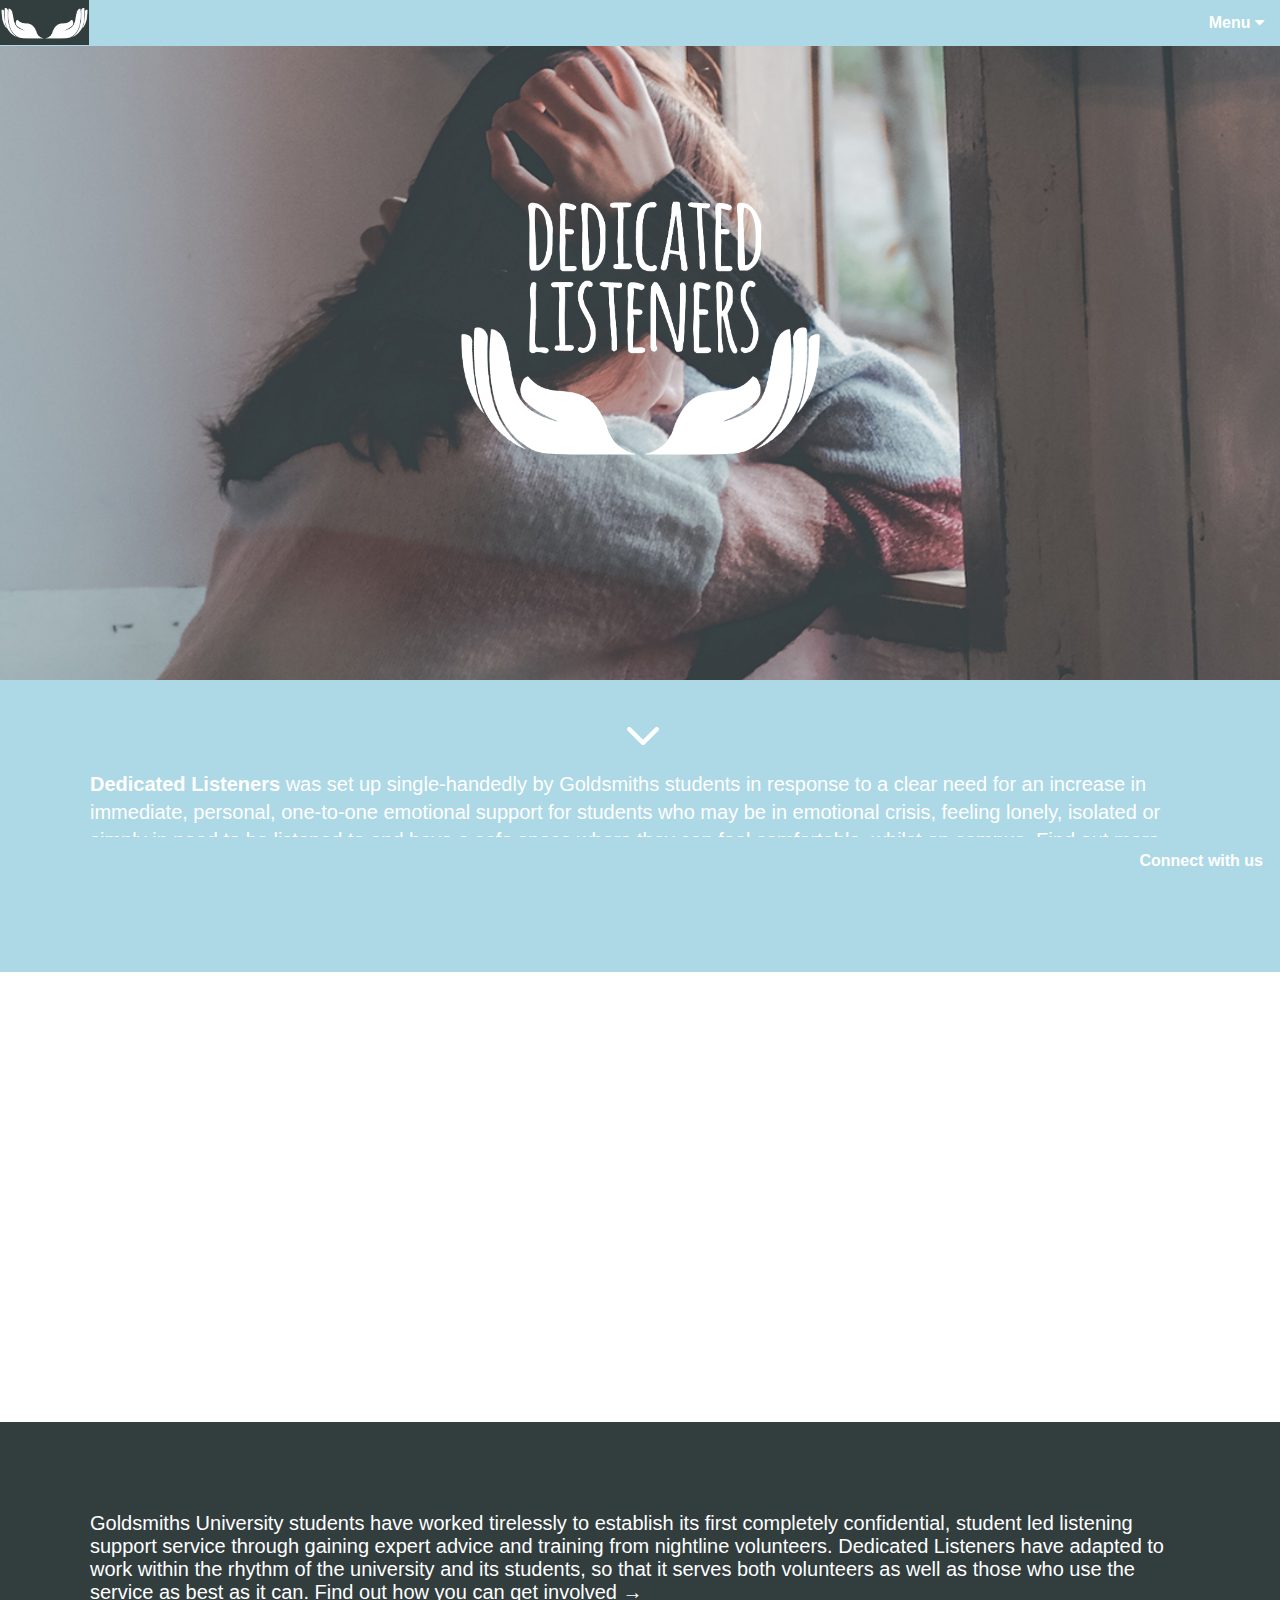
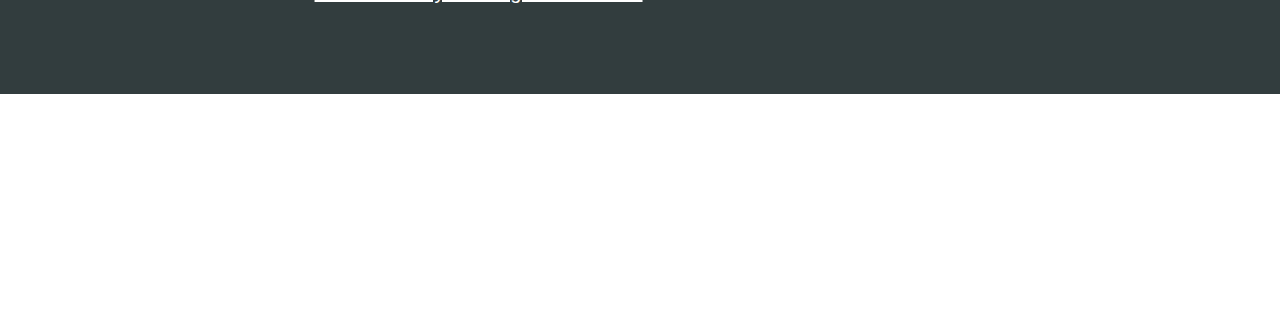
==== index.html @ ea0735be "added bouncing arrow" ====
<!DOCTYPE html>
<html lang="en">

<head>
<meta charset="UTF-8">
<title>Dedicated Listeners | Dedicated Listeners</title>


<meta name="viewport" content="width=device-width, initial-scale=1">
<meta name="description" content="Dedicated listeners is a service run by students for students.  Students can drop by our service and talk to a trained					listener about any issue they want to.">

<link rel="stylesheet" type="text/css" href="css/style.css">
<link rel="stylesheet" type="text/css" href="css/index.css">
<link rel="stylesheet" href="https://cdnjs.cloudflare.com/ajax/libs/font-awesome/4.7.0/css/font-awesome.min.css">
<!-- Global site tag (gtag.js) - Google Analytics -->
<script async src="https://www.googletagmanager.com/gtag/js?id=UA-137706981-1"></script>
<script>
  window.dataLayer = window.dataLayer || [];
  function gtag(){dataLayer.push(arguments);}
  gtag('js', new Date());

  gtag('config', 'UA-137706981-1');
</script>


  </head>

<body>

    <div class="navbar">
      <a href="index.html">
         <img class="logo" src="images/dl-logo-hands.png" alt="Dedicated listeners logo">
       </a>
      <div class="dropdown">
      <button class="dropbtn" onclick="myFunction()"><b>Menu</b>
        <i class="fa fa-caret-down"></i>
      </button>
      <div class="dropdown-content" id="myDropdown">
        <a href="about.html">About Us</a>
        <a href="news.html">News</a>
        <a href="getinvolved.html">Get Involved</a>
        <a href="contact.html">Contact Us</a>
        <a href="affirmations.html">Uplift</a>
      </div>
      </div>
    </div>

<center>
  <div class="parallax">


  <img class="big" src="images/dl-logo.png" alt="Dedicated Listeners Logo">
</div>
<div id="nav" class="clearfix">

<div class="arrow bounce"><a href="#headline1"><img src="images/arrow.png" class="center"></a></div>
</center>
<a name="headline1"></a>

<div class="intro">

<h1>Dedicated Listeners</h1><span> was set up single-handedly by Goldsmiths
students in response to a clear need for an increase in immediate, personal,
one-to-one emotional support for students who may be in emotional crisis, feeling lonely,
isolated or simply in need to be listened to and have a safe space where they can feel comfortable, whilst on campus.
<a href="about.html">Find out more about us &rarr;</a></span>

</div>

</center>
<a name="headline1"></a>
<div class="parallax"></div>
<div class="parallax">
<div class="get">
Goldsmiths University students have worked tirelessly to establish its first completely confidential,
student led listening support service through gaining expert advice and training from nightline volunteers.
Dedicated Listeners have adapted to work within the rhythm of the university and its students,
so that it serves both volunteers as well as those who use the service as best as it can.
<a href="getinvolved.html">Find out how you can get involved &rarr;</a>
</div>


<div class="parallax"></div>
<!-- Trigger/Open The Modal -->
<div class="footer">
<button id="myBtn"><b>Connect with us</b></button>

<!-- The Modal -->
<div id="myModal" class="modal">

  <!-- Modal content -->
  <div class="modal-content">
    <div class="modal-header">
      <span class="close">&times;</span>
      <h4>Connect with us</h4>
    </div>
    <div class="modal-body">
      <p>  <a href="https://www.facebook.com/goldlisteners/"><img id="fb" src="images/facebook1.png"></a>
        <a href="https://www.instagram.com/dedicatedlisteners/"><img id="ig" src="images/instagram.png"></a>
        <a href="mailto:dedicatedlisteners@gmail.com"><img id="email" src="images/email.png"></a>
</p>
    </div>
  </div>
</div>
</div>


  </div>

<script src="https://ajax.googleapis.com/ajax/libs/jquery/3.1.0/jquery.min.js"></script>
  <script src="js/drops.js"></script>


  </body>
  </html>
---- css/style.css ----
body {
  margin: 0px;
  justify-content: center;
  font-family: arial;
}

/* Navbar container */
.navbar {
  top: 0;
  overflow: hidden;
  background-color: lightblue;
  font-family: Arial, Helvetica, sans-serif;
  width: 100%;
  position: fixed;


}

.logo {
  height: 41px;
  width: auto;
}

.navbar a {
  float: left;
  font-size: 16px;
  color: white;
  text-align: center;
  padding: 0;
  text-decoration: none;

}


.dropdown {
  float: right;
  overflow: hidden;

}

.dropdown .dropbtn {
  cursor: pointer;
  font-size: 16px;
  border: none;
  outline: none;
  color: white;
  padding: 14px 16px;
  background-color: inherit;
  font-family: inherit;
  margin: 0;
}

.navbar a:hover, .dropdown:hover .dropbtn, .dropbtn:focus {
  background-color: #323d3e;
}

.dropdown-content {
  display: none;
  position: fixed;
  background-color: #323d3e;
  min-width: 140px;
  box-shadow: 0px 8px 16px 0px rgba(0,0,0,0.2);
  z-index: 9999;
  left:auto;
  right:0;
}

.dropdown-content a {
  float: none;
  color: white;
  padding: 12px 16px;
  text-decoration: none;
  display: block;
  text-align: right;
}

.dropdown-content a:hover {
  background-color: lightblue;
}

.show {
  display: block;
}

h1, h2 {

text-align: center;

}

a {
  color: white;
}

#email {
  padding: 2vh;
}

#fb {
  padding: 2vh;
}
#ig {
  padding: 2vh;
}

.footer {
  position: fixed;
  bottom: 0;
  width: 100%;
  height: 5vh;
  background-color: lightblue;
  color: white;
  font-family: arial;
  padding-bottom: 2vh;
}
#myBtn {
  background-color: lightblue;
  border: none;
  color: white;
  padding: 11px 15px;
  text-align: center;
  text-decoration: none;
  display: inline-block;
  font-size: 16px;
  margin: 4px 2px;
  cursor: pointer;
  float: right;
}

.modal {
  display: none;
  position: fixed;
  z-index: 1;
  left: 0;
  top: 0;
  width: 100%;
  height: 100%;
  overflow: auto; /* Enable scroll if needed */
  background-color: rgb(0,0,0); /* Fallback color */
  background-color: rgba(0,0,0,0.4); /* Black w/ opacity */
  -webkit-animation-name: fadeIn; /* Fade in the background */
  -webkit-animation-duration: 0.4s;
  animation-name: fadeIn;
  animation-duration: 0.4s
}

/* Modal Content */
.modal-content {
  right: 0;
  position: fixed;
  bottom: 0;
  background-color: lightblue;
  -webkit-animation-name: slideIn;
  -webkit-animation-duration: 0.4s;
  animation-name: slideIn;
  animation-duration: 0.4s
}

/* The Close Button */
.close {
  color: white;
  float: right;
  font-size: 28px;
  font-weight: bold;
}

.close:hover,
.close:focus {
  color: #000;
  text-decoration: none;
  cursor: pointer;
}

.modal-header {
  padding: 1px 16px;
  background-color: #323d3e;
  color: white;
}

.modal-body {padding: 2px 16px;}

.modal-footer {
  padding: 2px 16px;
  background-color: #323d3e;
  color: white;
}

/* Add Animation */
@-webkit-keyframes slideIn {
  from {bottom: -300px; opacity: 0}
  to {bottom: 0; opacity: 1}
}

@keyframes slideIn {
  from {bottom: -300px; opacity: 0}
  to {bottom: 0; opacity: 1}
}

@-webkit-keyframes fadeIn {
  from {opacity: 0}
  to {opacity: 1}
}

@keyframes fadeIn {
  from {opacity: 0}
  to {opacity: 1}
}
---- css/index.css ----
body, html {
  height: 100%;
  scroll-behavior: smooth;
}

.parallax {

  background-image: url("../images/alone.jpg");
  height: 50%;
  background-attachment: fixed;
  background-position: center;
  background-repeat: no-repeat;
  background-size: cover;

}

.arrow {
    position: absolute;
    max-width:100%;
    max-height:100%;
    top:80%;
    left:49vw;
    overflow: hidden;
}

.bounce {
  animation: bounce 2s infinite;
}

@keyframes bounce {
  0%, 20%, 50%, 80%, 100% {
    transform: translateY(0);
  }
  40% {
    transform: translateY(-30px);
  }
  60% {
    transform: translateY(-15px);
  }
}
.arrow2 {
    margin-left: 49vw;
    position: sticky;
    max-width:100%;
    max-height:100%;
    top:80%;
    overflow: inherit;
}


.bounce2 {
  animation: bounce 2s infinite;
}

@keyframes bounce {
  0%, 20%, 50%, 80%, 100% {
    transform: translateY(0);
  }
  40% {
    transform: translateY(-30px);
  }
  60% {
    transform: translateY(-15px);
  }
}


img.big {
    max-width: 30%;

    max-height:auto;
    margin: 20vh;
    left: 50%;
}
h1, span {
    display: inline;
    vertical-align: top;
    font-family: arial;
    line-height: 28px;
    font-size: 20px;
    color: white
}
.intro {
  background-color: lightblue;
  padding: 10vh;
}

.get {
  font-size: 20px;
  padding: 10vh;
  background-color: #323d3e;
  color: white;
  font-family: arial;
}
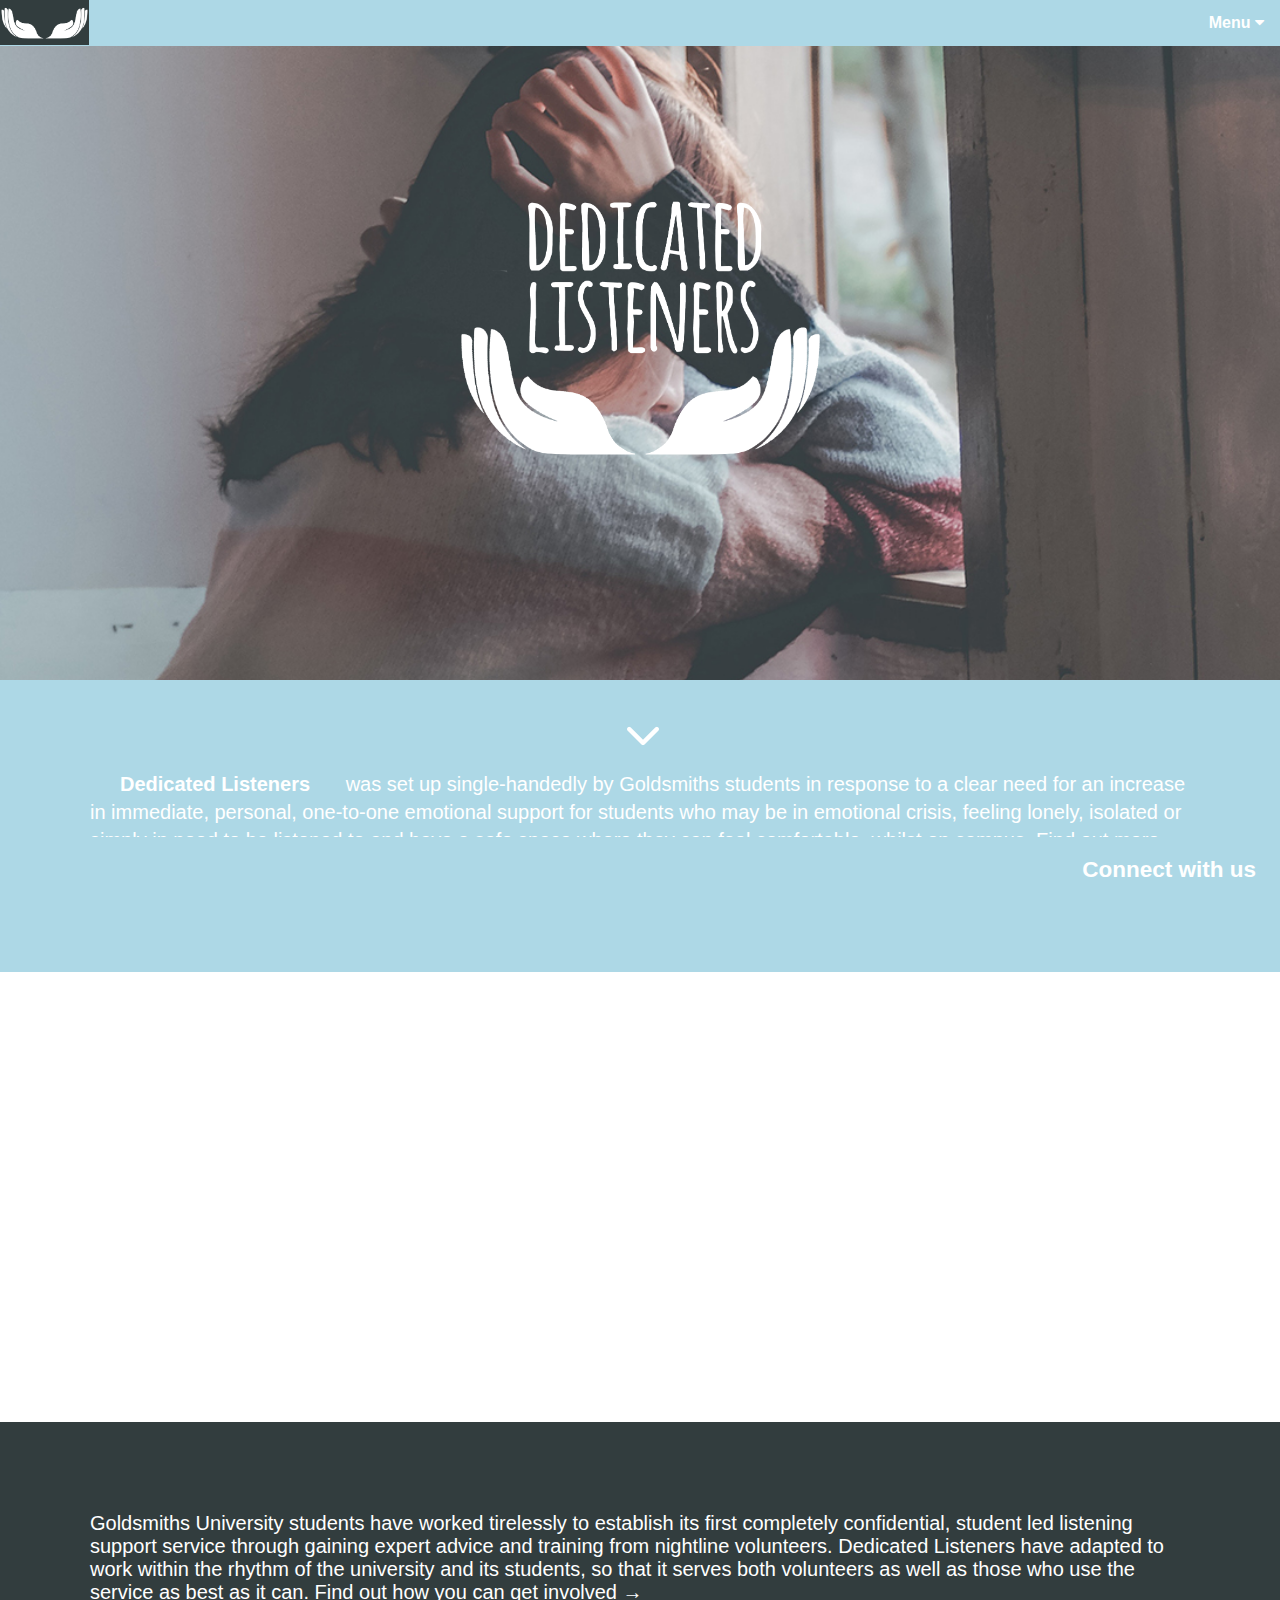
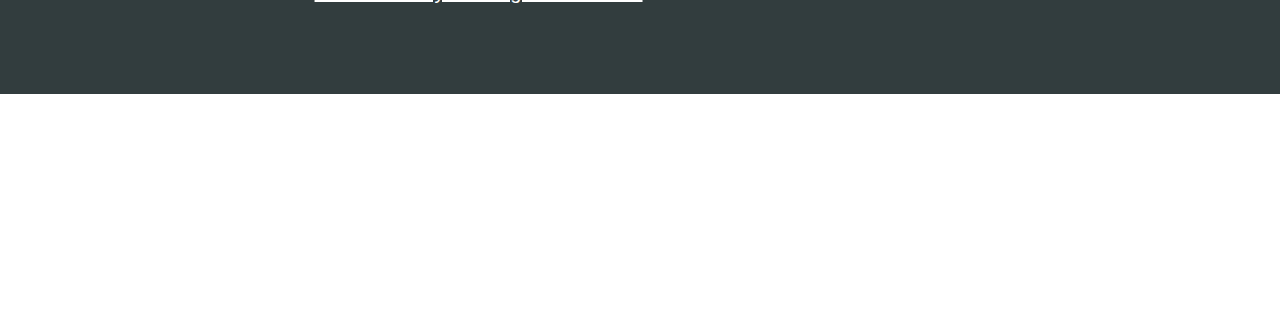
==== commit 8a113126: "formatted about page" ====
--- a/index.html
+++ b/index.html
@@ -53,9 +53,9 @@
 </div>
 <div id="nav" class="clearfix">
 
-<div class="arrow bounce"><a href="#headline1"><img src="images/arrow.png" class="center"></a></div>
+<div class="arrow bounce"><img src="images/arrow.png" class="center"></a></div>
 </center>
-<a name="headline1"></a>
+
 
 <div class="intro">
 
@@ -68,7 +68,7 @@
 </div>
 
 </center>
-<a name="headline1"></a>
+
 <div class="parallax"></div>
 <div class="parallax">
 <div class="get">
--- a/css/style.css
+++ b/css/style.css
@@ -86,6 +86,7 @@
 h1, h2 {
 
 text-align: center;
+padding: 30px;
 
 }
 
@@ -122,8 +123,8 @@
   text-align: center;
   text-decoration: none;
   display: inline-block;
-  font-size: 16px;
-  margin: 4px 2px;
+  font-size: 2.5vh;
+  margin: 1vh;
   cursor: pointer;
   float: right;
 }
@@ -183,7 +184,7 @@
 .modal-footer {
   padding: 2px 16px;
   background-color: #323d3e;
-  color: white;
+
 }
 
 /* Add Animation */
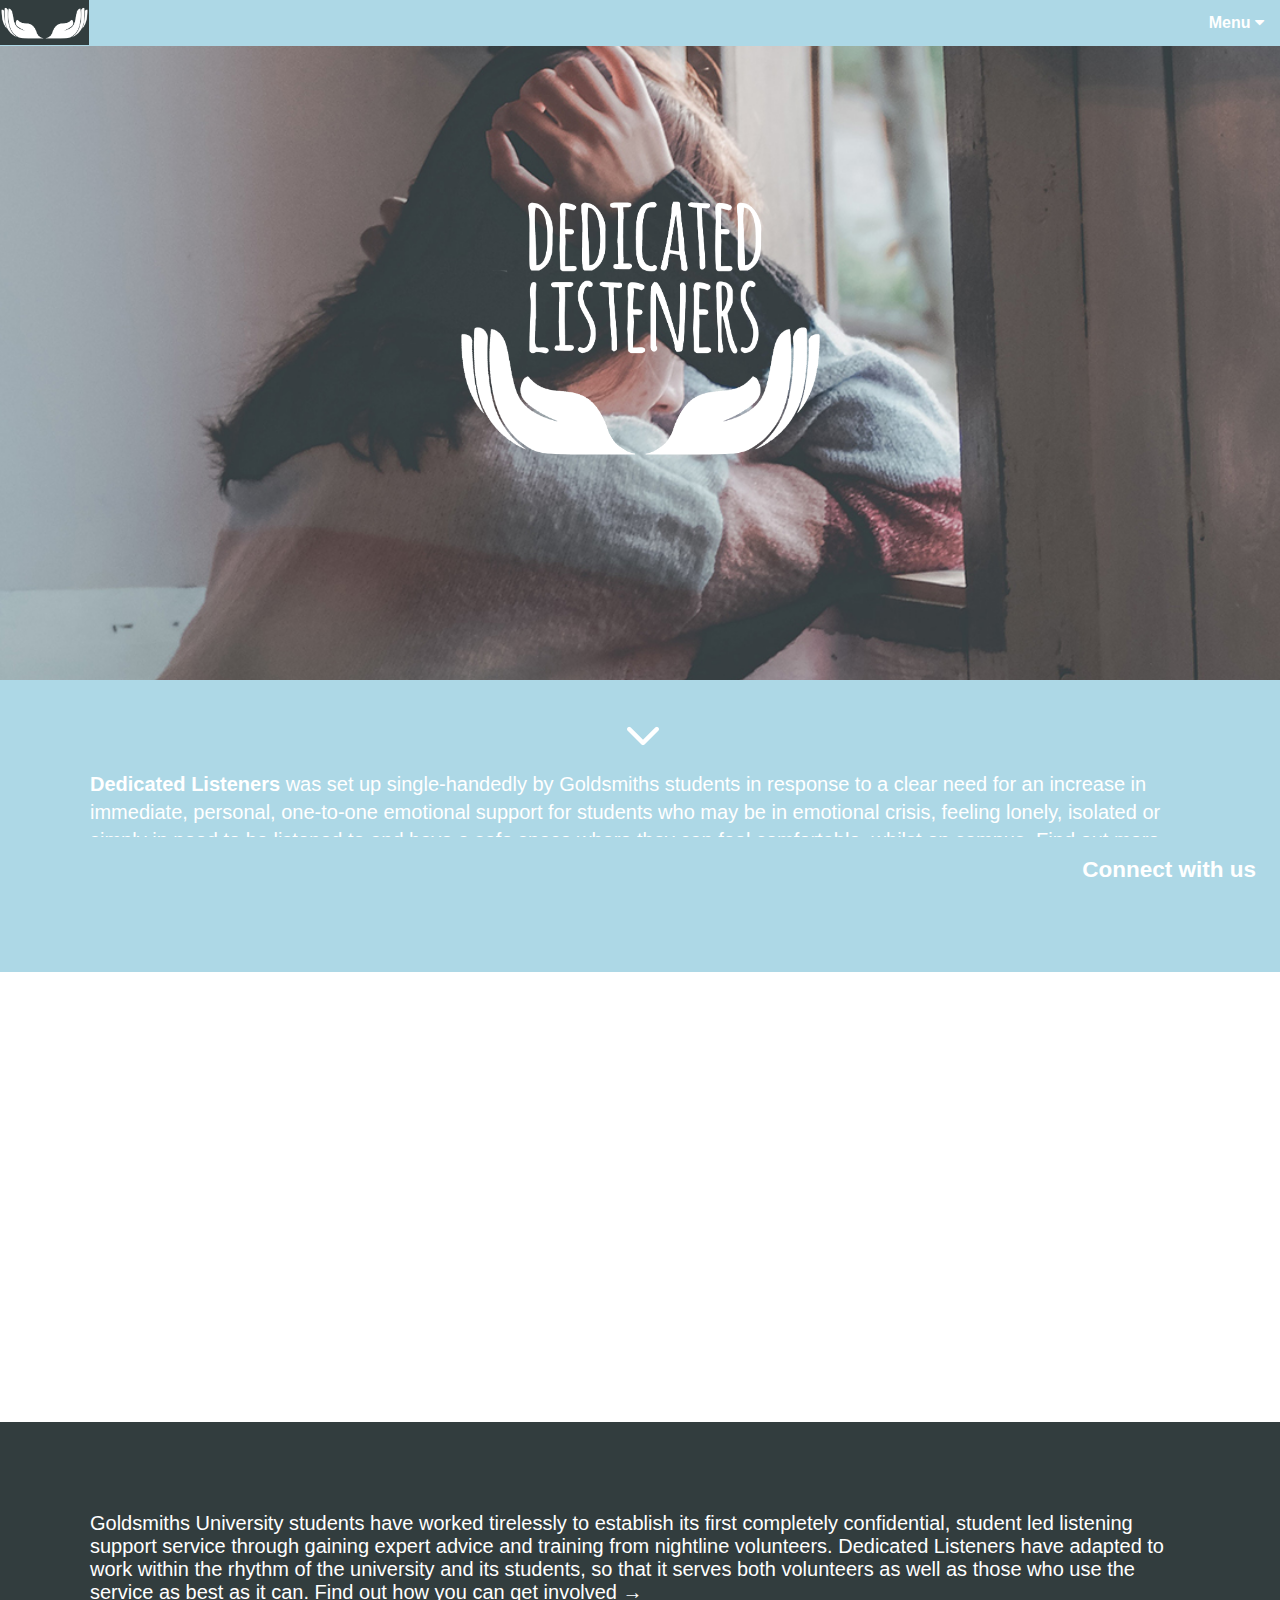
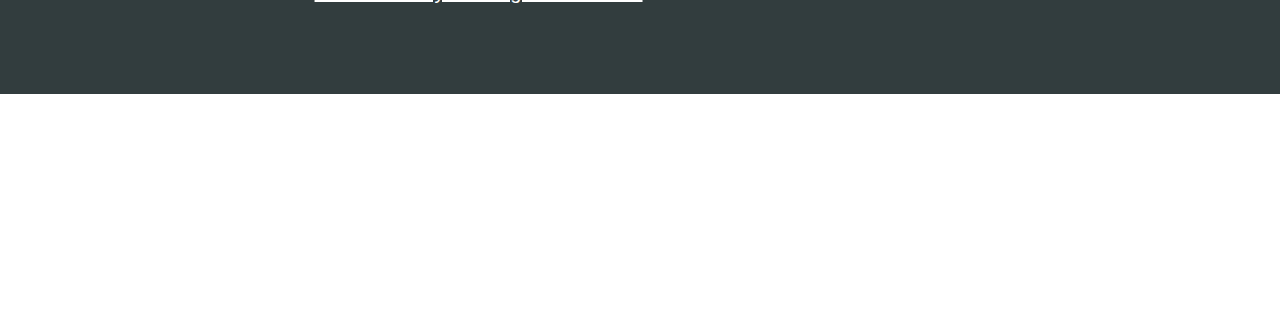
==== commit 65319d99: "altered style.css" ====
--- a/index.html
+++ b/index.html
@@ -3,7 +3,7 @@
 
 <head>
 <meta charset="UTF-8">
-<title>Dedicated Listeners | Dedicated Listeners</title>
+<title>Dedicated Listeners | Homepage</title>
 
 
 <meta name="viewport" content="width=device-width, initial-scale=1">
@@ -38,7 +38,7 @@
       <div class="dropdown-content" id="myDropdown">
         <a href="about.html">About Us</a>
         <a href="news.html">News</a>
-        <a href="getinvolved.html">Get Involved</a>
+        <a href="get_involved.html">Get Involved</a>
         <a href="contact.html">Contact Us</a>
         <a href="affirmations.html">Uplift</a>
       </div>
@@ -76,7 +76,7 @@
 student led listening support service through gaining expert advice and training from nightline volunteers.
 Dedicated Listeners have adapted to work within the rhythm of the university and its students,
 so that it serves both volunteers as well as those who use the service as best as it can.
-<a href="getinvolved.html">Find out how you can get involved &rarr;</a>
+<a href="get_involved.html">Find out how you can get involved &rarr;</a>
 </div>
 
 
@@ -104,9 +104,6 @@
 </div>
 </div>
 
-
-  </div>
-
 <script src="https://ajax.googleapis.com/ajax/libs/jquery/3.1.0/jquery.min.js"></script>
   <script src="js/drops.js"></script>
 
--- a/css/style.css
+++ b/css/style.css
@@ -2,7 +2,7 @@
 body {
   margin: 0px;
   justify-content: center;
-  font-family: arial;
+  font-family: Arial, Helvetica, sans-serif;;
 }
 
 /* Navbar container */
@@ -31,7 +31,6 @@
   text-decoration: none;
 
 }
-
 
 .dropdown {
   float: right;
@@ -81,13 +80,6 @@
 
 .show {
   display: block;
-}
-
-h1, h2 {
-
-text-align: center;
-padding: 30px;
-
 }
 
 a {
@@ -187,6 +179,11 @@
 
 }
 
+/* active look on menu */
+.current {
+  background-color: lightblue;
+}
+
 /* Add Animation */
 @-webkit-keyframes slideIn {
   from {bottom: -300px; opacity: 0}
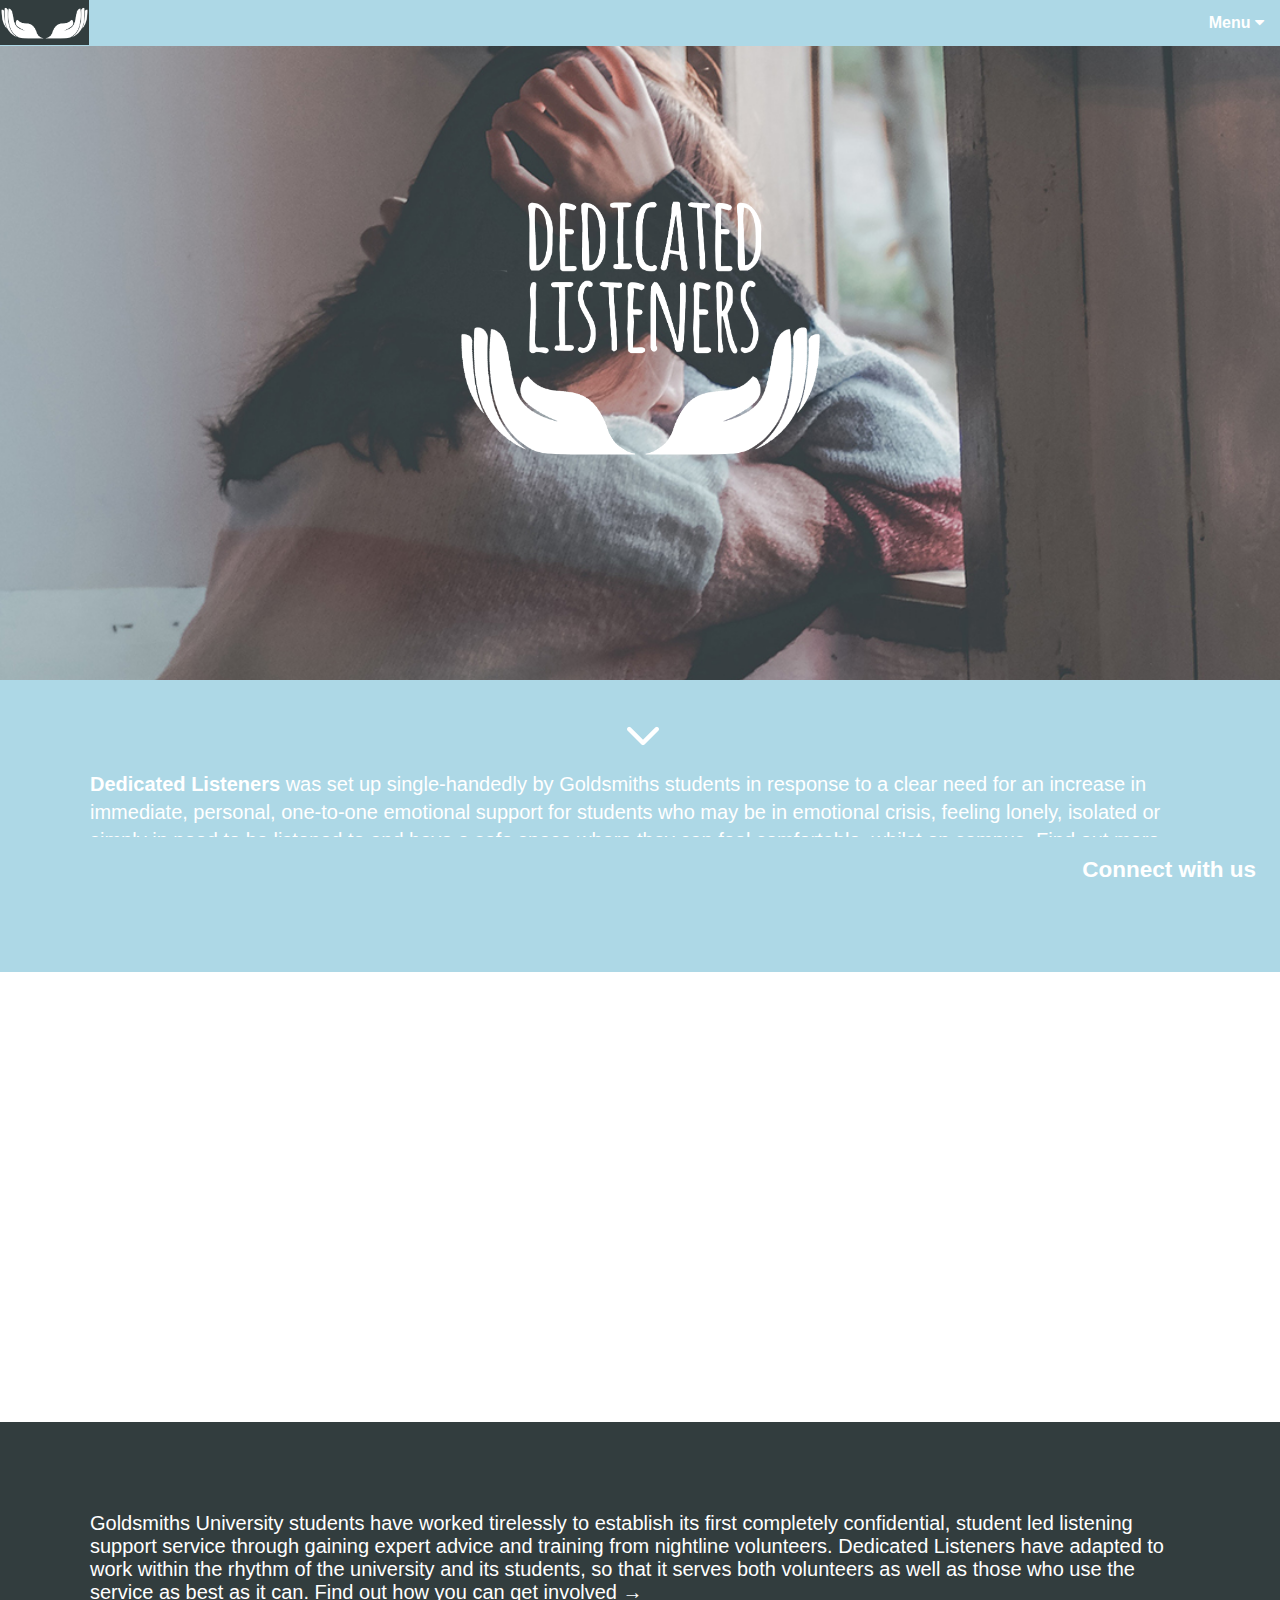
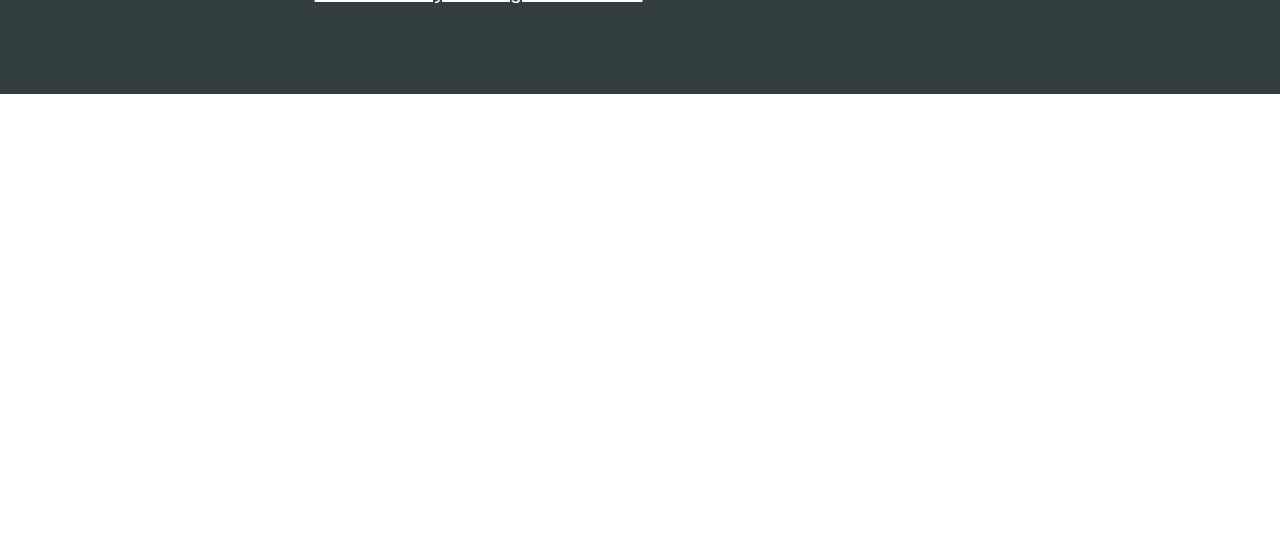
==== commit fd3900cc: "added authors" ====
--- a/index.html
+++ b/index.html
@@ -81,6 +81,11 @@
 
 
 <div class="parallax"></div>
+
+
+<div class="parallax"></div>
+</center>
+
 <!-- Trigger/Open The Modal -->
 <div class="footer">
 <button id="myBtn"><b>Connect with us</b></button>
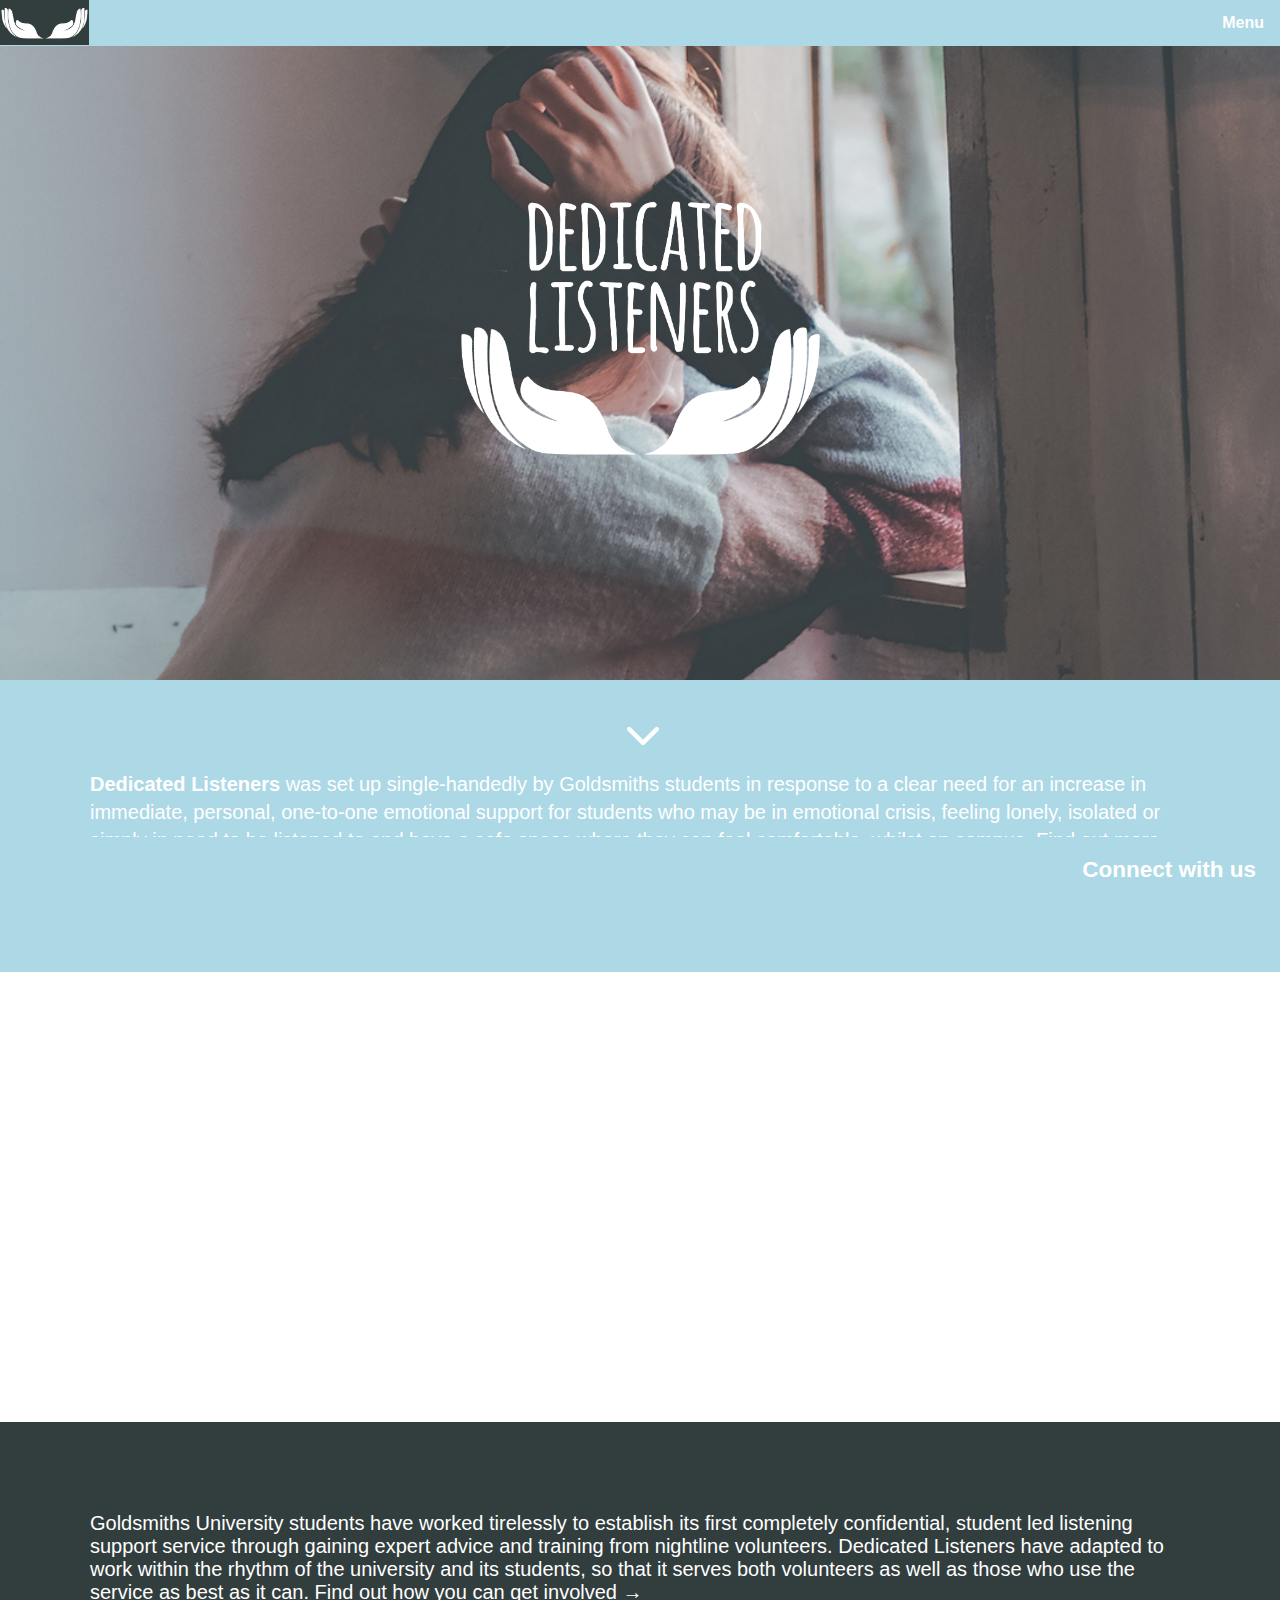
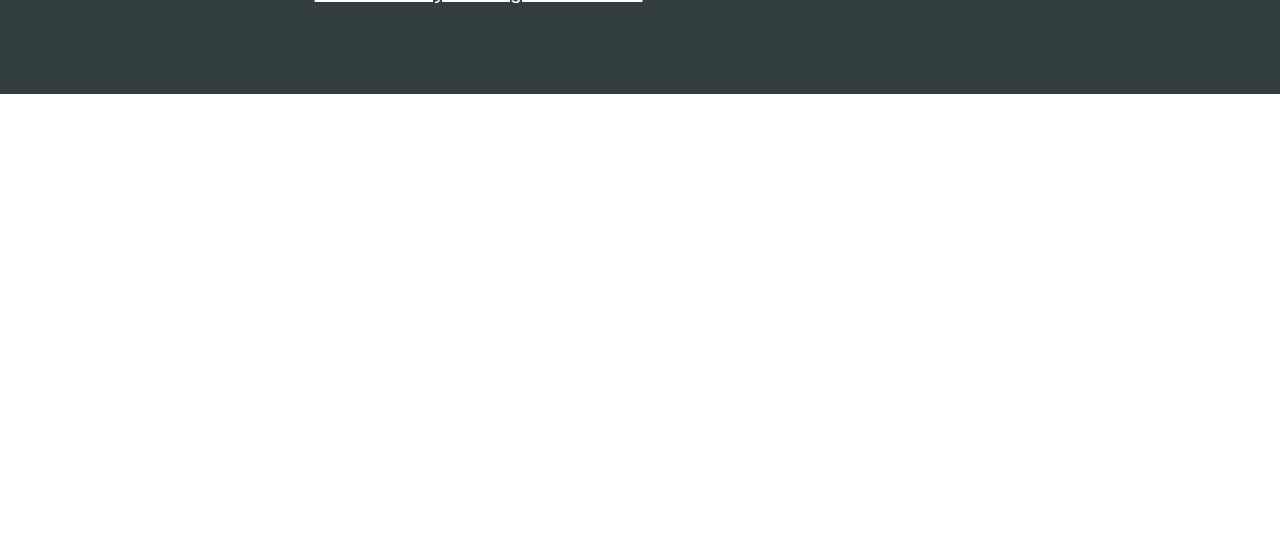
==== commit ea698057: "added get involved" ====
--- a/index.html
+++ b/index.html
@@ -11,7 +11,6 @@
 
 <link rel="stylesheet" type="text/css" href="css/style.css">
 <link rel="stylesheet" type="text/css" href="css/index.css">
-<link rel="stylesheet" href="https://cdnjs.cloudflare.com/ajax/libs/font-awesome/4.7.0/css/font-awesome.min.css">
 <!-- Global site tag (gtag.js) - Google Analytics -->
 <script async src="https://www.googletagmanager.com/gtag/js?id=UA-137706981-1"></script>
 <script>
